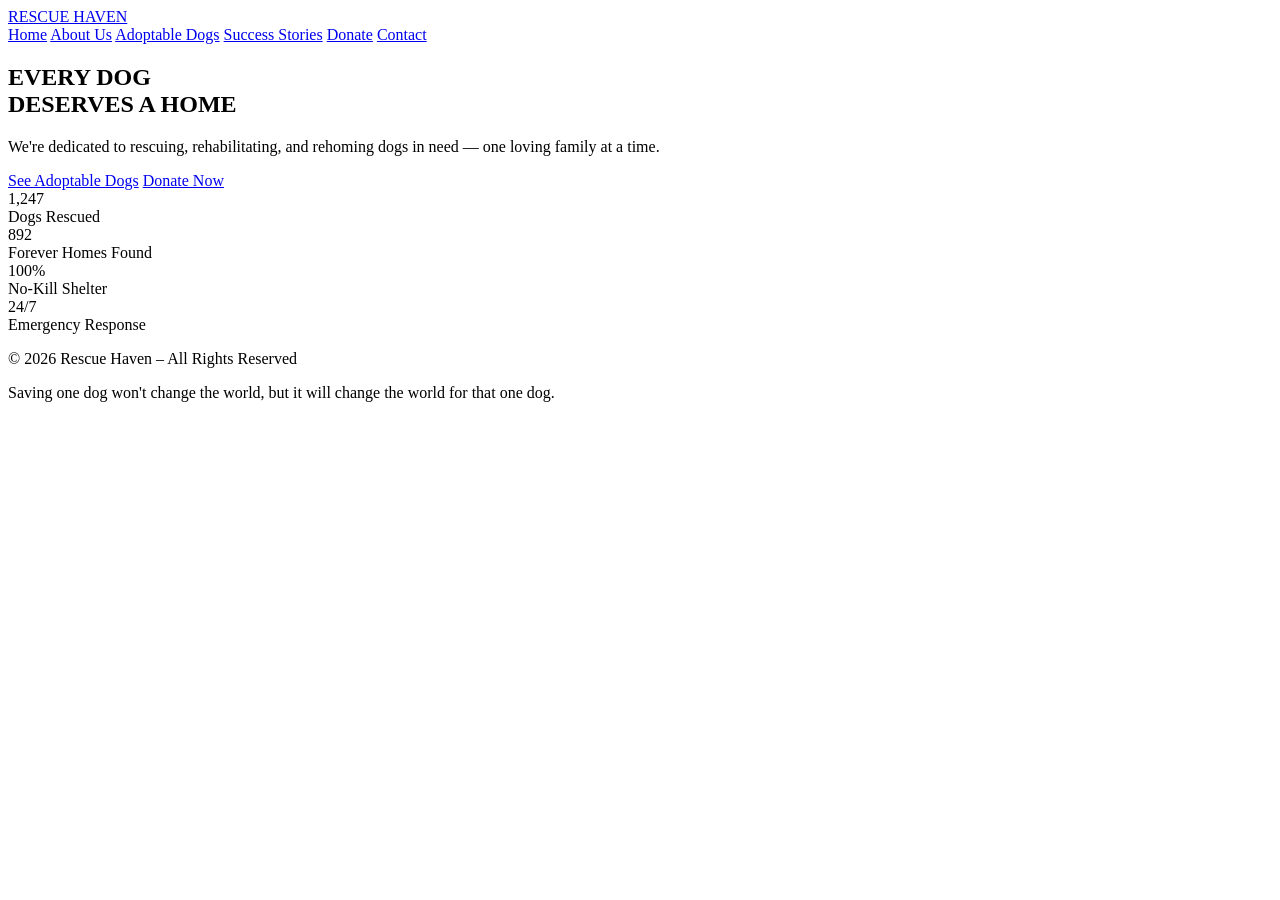
==== index.html @ bf62d2ef "Update index.html" ====
<!doctype html>
<html lang="en">
<head>
  <meta charset="UTF-8" />
  <meta name="viewport" content="width=device-width, initial-scale=1.0"/>
  <title>Rescue Haven – Saving Lives, One Paw at a Time</title>
  <link href="https://fonts.googleapis.com/css2?family=Bebas+Neue&family=Inter:wght@300;400;500;600;700&display=swap" rel="stylesheet">
  <link rel="stylesheet" href="style.css">
</head>
<body>

<header>
  <nav>
    <a href="#" class="logo">RESCUE HAVEN</a>
    <div class="nav-links">
      <a href="index.html" class="active">Home</a>
      <a href="/about.html">About Us</a>
      <a href="/adoptable-dogs.html">Adoptable Dogs</a>
      <a href="/success-stores.html">Success Stories</a>
      <a href="/donate.html">Donate</a>
      <a href="/contact.html">Contact</a>
    </div>
  </nav>
</header>

<section class="hero">
  <div class="hero-content">
    <h1>EVERY DOG<br>DESERVES A HOME</h1>
    <p>We're dedicated to rescuing, rehabilitating, and rehoming dogs in need — one loving family at a time.</p>
    <div class="hero-buttons">
      <a href="#" class="btn">See Adoptable Dogs</a>
      <a href="#" class="btn secondary-btn">Donate Now</a>
    </div>
  </div>
</section>

<section class="stats">
  <div class="stats-grid">
    <div class="stat-item">
      <div class="stat">1,247</div>
      <div class="stat-label">Dogs Rescued</div>
    </div>
    <div class="stat-item">
      <div class="stat">892</div>
      <div class="stat-label">Forever Homes Found</div>
    </div>
    <div class="stat-item">
      <div class="stat">100%</div>
      <div class="stat-label">No-Kill Shelter</div>
    </div>
    <div class="stat-item">
      <div class="stat">24/7</div>
      <div class="stat-label">Emergency Response</div>
    </div>
  </div>
</section>

<footer>
  <p>© 2026 Rescue Haven – All Rights Reserved</p>
  <p>Saving one dog won't change the world, but it will change the world for that one dog.</p>
</footer>

</body>
</html>
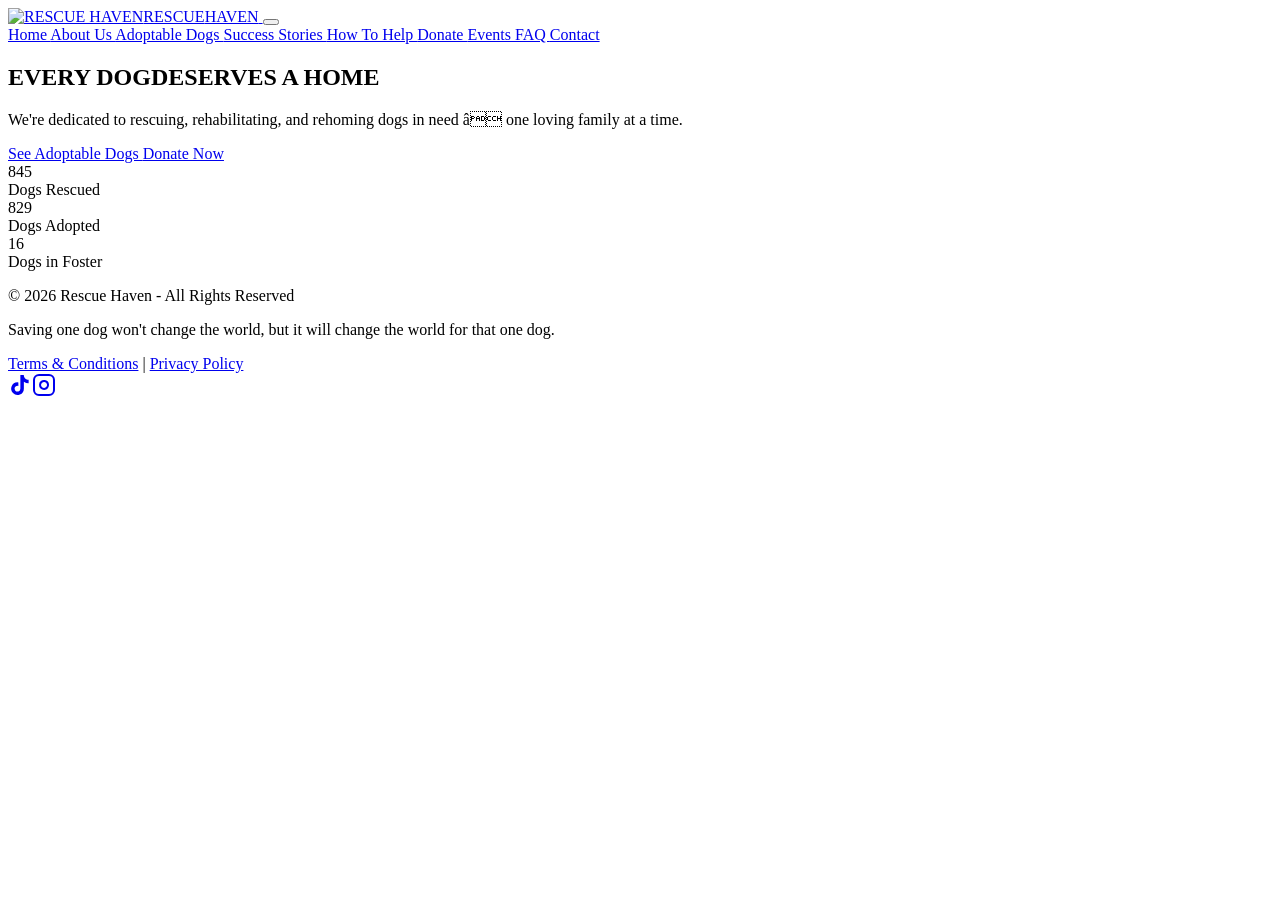
==== commit de334f84: "Updated header" ====
--- a/index.html
+++ b/index.html
@@ -1,64 +1,144 @@
-<!doctype html>
-<html lang="en">
-<head>
-  <meta charset="UTF-8" />
-  <meta name="viewport" content="width=device-width, initial-scale=1.0"/>
-  <title>Rescue Haven – Saving Lives, One Paw at a Time</title>
-  <link href="https://fonts.googleapis.com/css2?family=Bebas+Neue&family=Inter:wght@300;400;500;600;700&display=swap" rel="stylesheet">
-  <link rel="stylesheet" href="style.css">
-</head>
-<body>
-
-<header>
-  <nav>
-    <a href="#" class="logo">RESCUE HAVEN</a>
-    <div class="nav-links">
-      <a href="index.html" class="active">Home</a>
-      <a href="/about.html">About Us</a>
-      <a href="/adoptable-dogs.html">Adoptable Dogs</a>
-      <a href="/success-stores.html">Success Stories</a>
-      <a href="/donate.html">Donate</a>
-      <a href="/contact.html">Contact</a>
-    </div>
-  </nav>
-</header>
-
-<section class="hero">
-  <div class="hero-content">
-    <h1>EVERY DOG<br>DESERVES A HOME</h1>
-    <p>We're dedicated to rescuing, rehabilitating, and rehoming dogs in need — one loving family at a time.</p>
-    <div class="hero-buttons">
-      <a href="#" class="btn">See Adoptable Dogs</a>
-      <a href="#" class="btn secondary-btn">Donate Now</a>
-    </div>
-  </div>
-</section>
-
-<section class="stats">
-  <div class="stats-grid">
-    <div class="stat-item">
-      <div class="stat">1,247</div>
-      <div class="stat-label">Dogs Rescued</div>
-    </div>
-    <div class="stat-item">
-      <div class="stat">892</div>
-      <div class="stat-label">Forever Homes Found</div>
-    </div>
-    <div class="stat-item">
-      <div class="stat">100%</div>
-      <div class="stat-label">No-Kill Shelter</div>
-    </div>
-    <div class="stat-item">
-      <div class="stat">24/7</div>
-      <div class="stat-label">Emergency Response</div>
-    </div>
-  </div>
-</section>
-
-<footer>
-  <p>© 2026 Rescue Haven – All Rights Reserved</p>
-  <p>Saving one dog won't change the world, but it will change the world for that one dog.</p>
-</footer>
-
-</body>
-</html>
+
+<!DOCTYPE html>
+<html lang="en">
+<head>
+  <meta charset="UTF-8">
+  <meta name="viewport" content="width=device-width, initial-scale=1.0">
+  <title>Rescue Haven</title>
+  <link rel="stylesheet" href="style.css">
+</head>
+<body>
+  <header>
+    
+  <nav>
+    <a href="#" class="logo">
+      <img src="images/logo.png" alt="RESCUE HAVEN" class="logo-img"><span class="logo-text"><span class="logo-line">RESCUE</span><span class="logo-line">HAVEN</span></span>
+    </a>
+    <button type="button" class="burger-btn" aria-label="Open menu" aria-expanded="false">
+      <span></span><span></span><span></span>
+    </button>
+    <div class="nav-links">
+      
+          <a href="index.html" class="active">
+            Home
+          </a>
+        
+          <a href="about.html" >
+            About Us
+          </a>
+        
+          <a href="adoptable-dogs.html" >
+            Adoptable Dogs
+          </a>
+        
+          <a href="success-stories.html" >
+            Success Stories
+          </a>
+        
+          <a href="how-to-help.html" >
+            How To Help
+          </a>
+        
+          <a href="donate.html" >
+            Donate
+          </a>
+        
+          <a href="events.html" >
+            Events
+          </a>
+        
+          <a href="faq.html" >
+            FAQ
+          </a>
+        
+          <a href="contact.html" >
+            Contact
+          </a>
+        
+    </div>
+  </nav>
+
+  </header>
+
+  
+        <section class="hero" >
+          <div class="hero-content">
+            <h1>EVERY DOGDESERVES A HOME</h1>
+            <p>We&#039;re dedicated to rescuing, rehabilitating, and rehoming dogs in need â one loving family at a time.</p>
+            <div class="page-content"></div>
+            
+              <div class="hero-buttons">
+                
+                  <a href="adoptable-dogs.html" class="btn ">
+                    See Adoptable Dogs
+                  </a>
+                
+                  <a href="donate.html" class="btn secondary-btn">
+                    Donate Now
+                  </a>
+                
+              </div>
+            
+          </div>
+        </section>
+      
+
+  
+  <footer class="footer-centered">
+    
+      <section class="stats">
+        <div class="stats-grid">
+          
+            <div class="stat-item">
+              <div class="stat">845</div>
+              <div class="stat-label">Dogs Rescued</div>
+            </div>
+          
+            <div class="stat-item">
+              <div class="stat">829</div>
+              <div class="stat-label">Dogs Adopted</div>
+            </div>
+          
+            <div class="stat-item">
+              <div class="stat">16</div>
+              <div class="stat-label">Dogs in Foster</div>
+            </div>
+          
+        </div>
+      </section>
+    
+    <p>&copy; 2026 Rescue Haven - All Rights Reserved</p>
+    <p class="footer-tagline">Saving one dog won&#039;t change the world, but it will change the world for that one dog.</p>
+    
+    <div class="footer-links">
+      <a href="terms.html">Terms &amp; Conditions</a> | <a href="privacy.html">Privacy Policy</a>
+    </div>
+    
+      <div class="footer-social">
+        <a href="https://tiktok.com/@rescuehaven" target="_blank" rel="noopener" class="footer-social-a" title="tiktok"><svg xmlns="http://www.w3.org/2000/svg" width="24" height="24" viewBox="0 0 24 24" fill="currentColor" aria-hidden="true"><path d="M19.59 6.69a4.83 4.83 0 0 1-3.77-4.25V2h-3.45v13.67a2.89 2.89 0 0 1-5.2 1.74 2.89 2.89 0 0 1 2.31-4.64 2.93 2.93 0 0 1 .88.13V9.4a6.84 6.84 0 0 0-1-.05A6.33 6.33 0 0 0 5 20.1a6.34 6.34 0 0 0 10.86-4.43v-7a8.16 8.16 0 0 0 4.77 1.52v-3.4a4.85 4.85 0 0 1-1-.1z"/></svg></a><a href="https://instagram.com/rescuehaven" target="_blank" rel="noopener" class="footer-social-a" title="instagram"><svg xmlns="http://www.w3.org/2000/svg" width="24" height="24" viewBox="0 0 24 24" fill="none" stroke="currentColor" stroke-width="2" aria-hidden="true"><rect x="2" y="2" width="20" height="20" rx="5" ry="5"/><path d="M16 11.37A4 4 0 1 1 12.63 8 4 4 0 0 1 16 11.37z"/><line x1="17.5" y1="6.5" x2="17.51" y2="6.5"/></svg></a>
+      </div>
+    
+  </footer>
+
+  <script>
+  (function() {
+    var btn = document.querySelector('.burger-btn');
+    var links = document.querySelector('.nav-links');
+    if (btn && links) {
+      btn.addEventListener('click', function() {
+        var open = links.classList.toggle('nav-open');
+        btn.setAttribute('aria-expanded', open ? 'true' : 'false');
+        btn.setAttribute('aria-label', open ? 'Close menu' : 'Open menu');
+      });
+      links.querySelectorAll('a').forEach(function(a) {
+        a.addEventListener('click', function() {
+          links.classList.remove('nav-open');
+          btn.setAttribute('aria-expanded', 'false');
+          btn.setAttribute('aria-label', 'Open menu');
+        });
+      });
+    }
+  })();
+  </script>
+</body>
+</html>
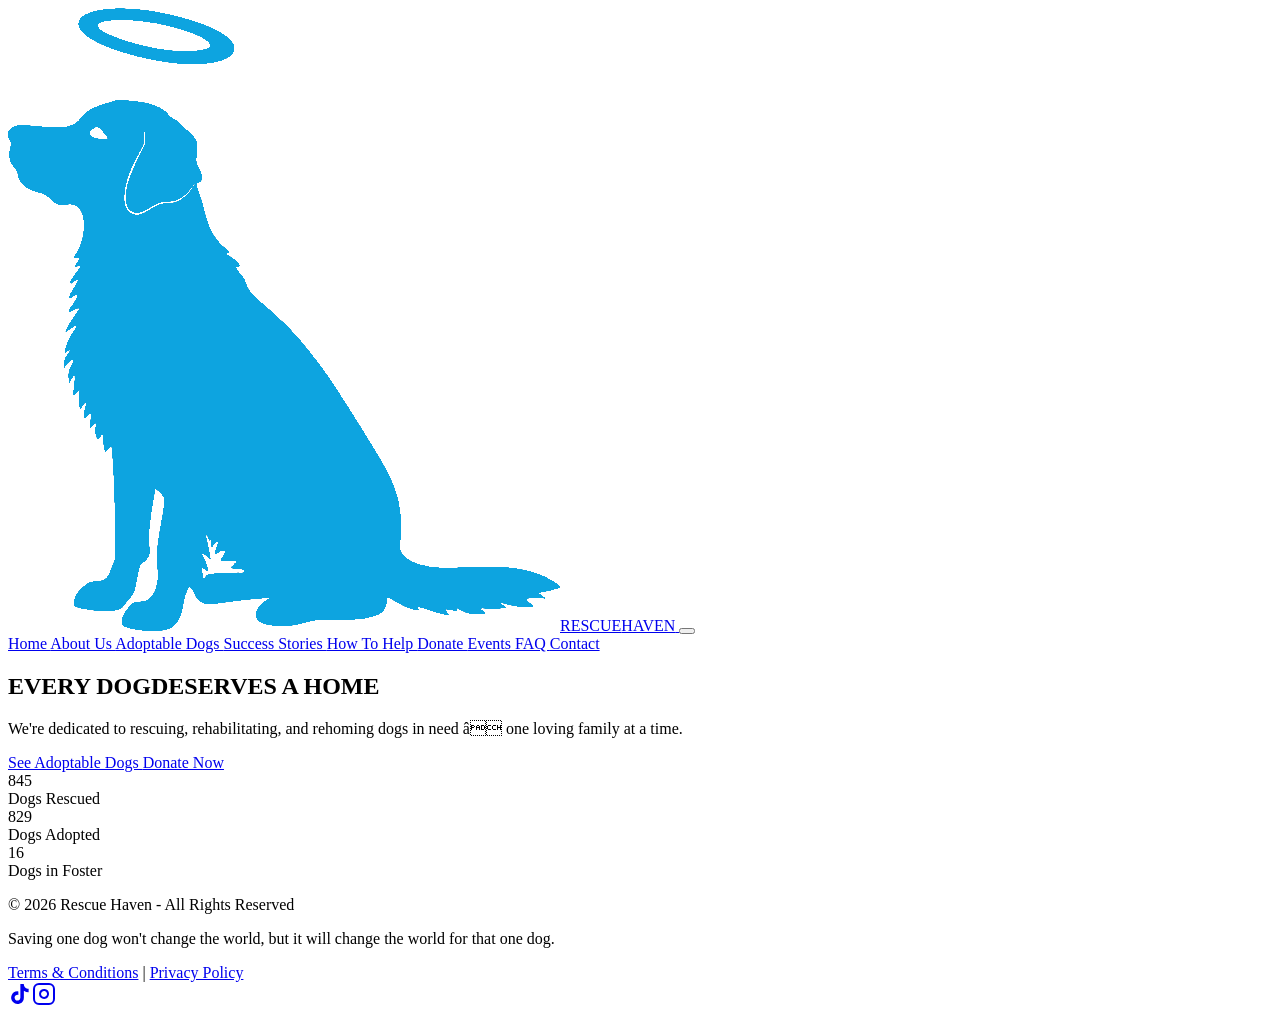
==== commit 103a11bd: "Updated header" ====
--- a/index.html
+++ b/index.html
@@ -5,7 +5,7 @@
   <meta charset="UTF-8">
   <meta name="viewport" content="width=device-width, initial-scale=1.0">
   <title>Rescue Haven</title>
-  <link rel="stylesheet" href="style.css">
+  <link rel="stylesheet" href="style.css?v=20260327">
 </head>
 <body>
   <header>
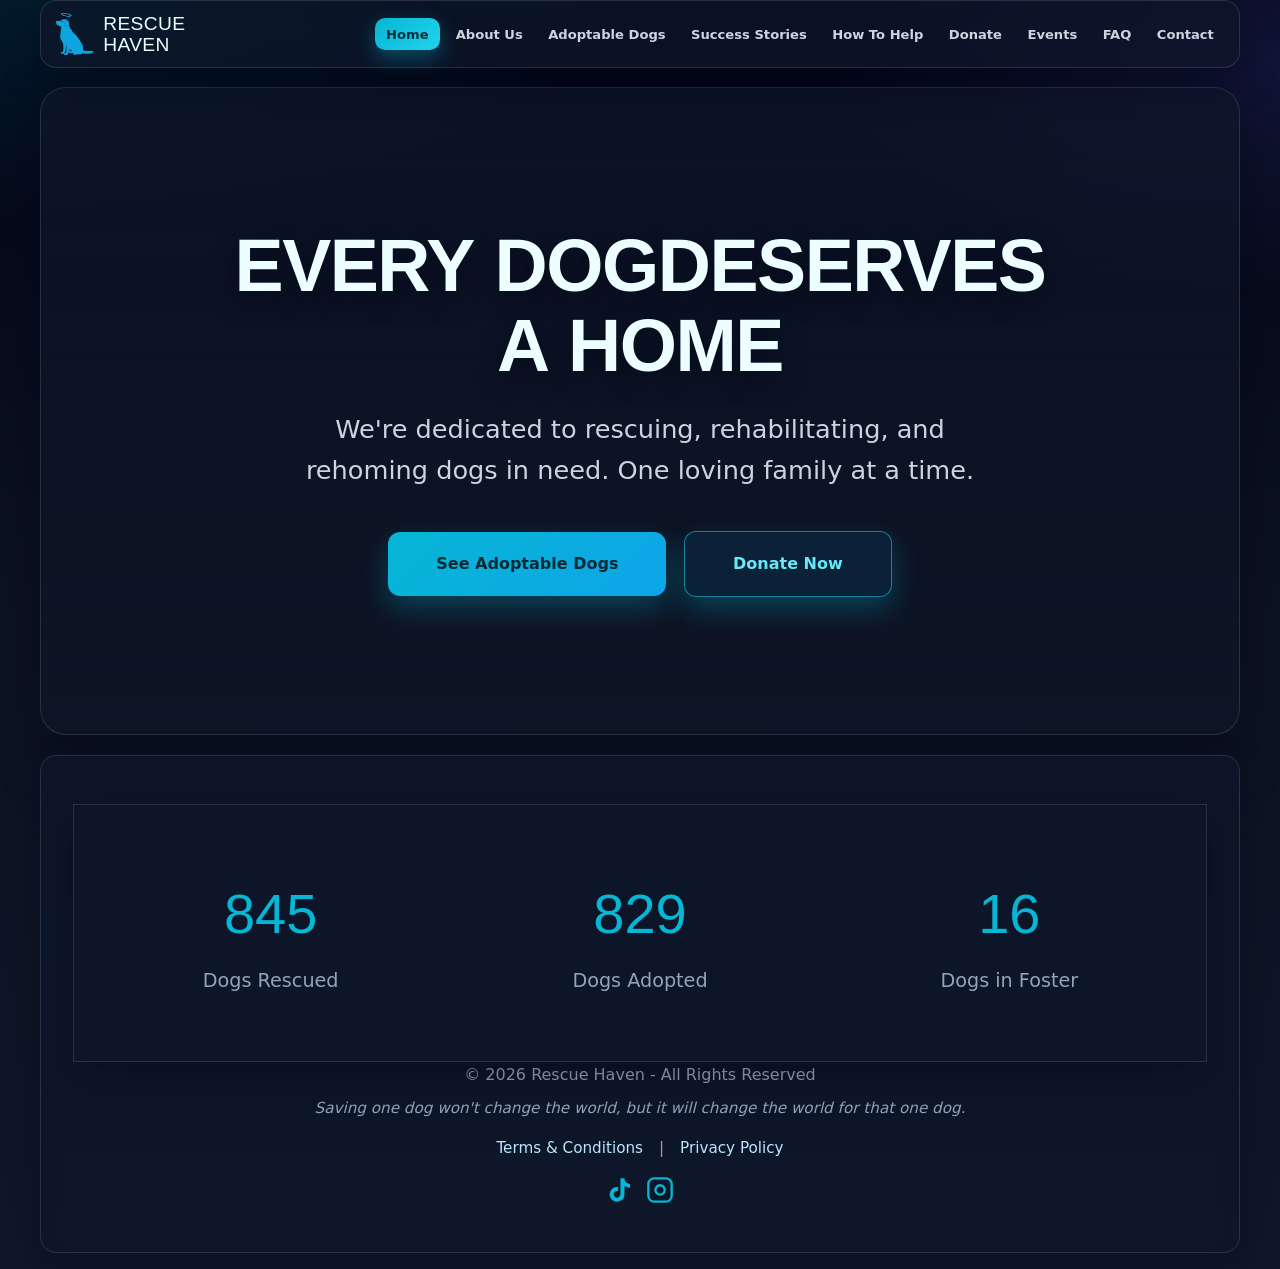
==== commit 0c39a88d: "Updated page: index.html" ====
--- a/index.html
+++ b/index.html
@@ -64,7 +64,7 @@
         <section class="hero" >
           <div class="hero-content">
             <h1>EVERY DOGDESERVES A HOME</h1>
-            <p>We&#039;re dedicated to rescuing, rehabilitating, and rehoming dogs in need â one loving family at a time.</p>
+            <p>We&#039;re dedicated to rescuing, rehabilitating, and rehoming dogs in need. One loving family at a time.</p>
             <div class="page-content"></div>
             
               <div class="hero-buttons">
--- a/style.css
+++ b/style.css
@@ -0,0 +1,1236 @@
+:root {
+  --black: #0F172A;
+  --gold: #D4AF37;
+  --gold-dark: #B8860B;
+  --gray-dark: #1E293B;
+  --gray: #334155;
+  --text-light: #F1F5F9;
+  --text-muted: #CBD5E1;
+  --accent-red: #EF4444;
+}
+
+* {
+  margin: 0;
+  padding: 0;
+  box-sizing: border-box;
+}
+
+body {
+  font-family: 'Inter', system-ui, sans-serif;
+  background: var(--black);
+  color: var(--text-light);
+  line-height: 1.6;
+}
+
+/* Header & Navigation */
+header {
+  background: linear-gradient(to bottom, var(--black), #0F172A);
+  padding: 1.5rem 2rem;
+  position: sticky;
+  top: 0;
+  z-index: 100;
+  border-bottom: 1px solid var(--gray);
+}
+
+nav {
+  max-width: 1200px;
+  margin: 0 auto;
+  display: flex;
+  justify-content: space-between;
+  align-items: center;
+}
+
+.logo {
+  font-family: 'Bebas Neue', sans-serif;
+  font-size: 2.8rem;
+  color: var(--gold);
+  text-decoration: none;
+  letter-spacing: 0.05em;
+  display: inline-flex;
+  align-items: center;
+  gap: 0.6rem;
+}
+
+.logo .logo-img {
+  height: 2.2em;
+  width: auto;
+  object-fit: contain;
+  align-self: center;
+}
+
+.logo .logo-text {
+  display: flex;
+  flex-direction: column;
+  align-items: flex-start;
+  line-height: 1.1;
+}
+
+.logo .logo-line {
+  display: block;
+}
+
+.nav-links {
+  display: flex;
+  gap: 2.5rem;
+}
+
+.nav-links a {
+  color: var(--text-light);
+  text-decoration: none;
+  font-weight: 500;
+  font-size: 1.1rem;
+  transition: color 0.3s;
+  text-align: center;
+}
+
+.nav-links a:hover {
+  color: var(--gold);
+}
+
+/* Burger menu (mobile) */
+.burger-btn {
+  display: none;
+  flex-direction: column;
+  justify-content: center;
+  gap: 5px;
+  width: 44px;
+  height: 44px;
+  padding: 10px;
+  background: transparent;
+  border: 1px solid var(--gray);
+  border-radius: 8px;
+  cursor: pointer;
+  color: var(--gold);
+  transition: background 0.2s, border-color 0.2s;
+}
+
+.burger-btn:hover {
+  background: var(--gray-dark);
+  border-color: var(--gold);
+}
+
+.burger-btn span {
+  display: block;
+  width: 22px;
+  height: 2px;
+  background: currentColor;
+  border-radius: 1px;
+  transition: transform 0.25s, opacity 0.25s;
+}
+
+.burger-btn[aria-expanded="true"] span:nth-child(1) {
+  transform: translateY(7px) rotate(45deg);
+}
+
+.burger-btn[aria-expanded="true"] span:nth-child(2) {
+  opacity: 0;
+}
+
+.burger-btn[aria-expanded="true"] span:nth-child(3) {
+  transform: translateY(-7px) rotate(-45deg);
+}
+
+@media (max-width: 768px) {
+  header {
+    padding: 1rem 1.25rem;
+  }
+
+  nav {
+    flex-wrap: wrap;
+  }
+
+  .burger-btn {
+    display: flex;
+    order: 2;
+    margin-left: auto;
+  }
+
+  .logo {
+    order: 1;
+    font-size: 2.2rem;
+  }
+
+  .nav-links {
+    display: none;
+    order: 3;
+    width: 100%;
+    flex-direction: column;
+    gap: 0;
+    padding: 1rem 0;
+    border-top: 1px solid var(--gray);
+    margin-top: 0.75rem;
+  }
+
+  .nav-links.nav-open {
+    display: flex;
+  }
+
+  .nav-links a {
+    padding: 0.9rem 1.25rem;
+    border-bottom: 1px solid var(--gray);
+    font-size: 1.05rem;
+  }
+
+  .nav-links a:last-child {
+    border-bottom: none;
+  }
+}
+
+/* Hero Section */
+.hero {
+  background: linear-gradient(rgba(15,23,42,0.7), rgba(15,23,42,0.4)),
+              url('https://images.unsplash.com/photo-1583511655857-d19b40a7a54e?ixlib=rb-4.0.3&auto=format&fit=crop&w=2340&q=80') center/cover no-repeat;
+  min-height: 90vh;
+  display: flex;
+  align-items: center;
+  justify-content: center;
+  text-align: center;
+  padding: 0 2rem;
+}
+
+.hero-content {
+  max-width: 900px;
+}
+
+.hero h1 {
+  font-family: 'Bebas Neue', sans-serif;
+  font-size: 7rem;
+  color: var(--gold);
+  line-height: 0.95;
+  margin-bottom: 1.5rem;
+  text-shadow: 0 4px 15px rgba(0,0,0,0.6);
+}
+
+.hero p {
+  font-size: 1.6rem;
+  margin-bottom: 2.5rem;
+  max-width: 700px;
+  margin-left: auto;
+  margin-right: auto;
+  color: var(--text-light);
+}
+
+.hero-buttons {
+  margin-top: 2rem;
+}
+
+.btn {
+  display: inline-block;
+  background: var(--gold);
+  color: var(--black);
+  font-family: 'Bebas Neue', sans-serif;
+  font-size: 2rem;
+  padding: 1.2rem 3rem;
+  border-radius: 12px;
+  text-decoration: none;
+  transition: all 0.3s;
+  box-shadow: 0 6px 20px rgba(212,175,55,0.3);
+}
+
+.btn:hover {
+  background: var(--gold-dark);
+  transform: translateY(-4px);
+  box-shadow: 0 12px 30px rgba(212,175,55,0.4);
+}
+
+.secondary-btn {
+  background: transparent;
+  border: 2px solid var(--gold);
+  color: var(--gold);
+  margin-left: 1.5rem;
+}
+
+.secondary-btn:hover {
+  background: var(--gold);
+  color: var(--black);
+}
+
+/* Stats Section */
+.stats {
+  background: var(--gray-dark);
+  padding: 4rem 2rem;
+  text-align: center;
+}
+
+.stats-grid {
+  max-width: 1200px;
+  margin: 0 auto;
+  display: grid;
+  grid-template-columns: repeat(auto-fit, minmax(220px, 1fr));
+  gap: 2.5rem;
+}
+
+.stat-item .stat {
+  font-family: 'Bebas Neue', sans-serif;
+  font-size: 3.5rem;
+  color: var(--gold);
+  margin-bottom: 0.5rem;
+}
+
+.stat-label {
+  font-size: 1.2rem;
+  color: var(--text-muted);
+}
+
+/* Footer */
+footer {
+  background: var(--black);
+  padding: 3rem 2rem;
+  color: var(--text-muted);
+  border-top: 1px solid var(--gray);
+}
+
+footer.footer-centered {
+  text-align: center;
+}
+
+.footer-tagline {
+  margin-top: 0.5rem;
+  font-size: 0.95rem;
+  color: var(--text-muted);
+  font-style: italic;
+}
+
+/* ──────────────────────────────────────────────── */
+/* Adoptable Dogs Page Styles – added below         */
+
+.page-container {
+  max-width: 1200px;
+  margin: 0 auto;
+  padding: 2rem 1rem;
+}
+
+.page-title {
+  font-family: 'Bebas Neue', sans-serif;
+  font-size: 5.5rem;
+  color: var(--gold);
+  text-align: center;
+  margin-bottom: 0.8rem;
+  line-height: 1;
+  text-shadow: 0 4px 15px rgba(0,0,0,0.6);
+}
+
+.page-subtitle {
+  text-align: center;
+  font-size: 1.5rem;
+  color: var(--text-muted);
+  margin-bottom: 3rem;
+  max-width: 800px;
+  margin-left: auto;
+  margin-right: auto;
+}
+
+.filters {
+  background: var(--gray-dark);
+  padding: 1.5rem;
+  border-radius: 12px;
+  margin-bottom: 3rem;
+  display: flex;
+  flex-wrap: wrap;
+  gap: 1rem;
+  justify-content: center;
+  border: 1px solid var(--gray);
+}
+
+.filters select,
+.filters input {
+  background: var(--black);
+  color: var(--text-light);
+  border: 1px solid var(--gray);
+  padding: 0.9rem 1.2rem;
+  border-radius: 8px;
+  font-size: 1rem;
+  min-width: 180px;
+  cursor: pointer;
+}
+
+.filters button {
+  background: var(--gold);
+  color: var(--black);
+  border: none;
+  padding: 0.9rem 2rem;
+  border-radius: 8px;
+  font-family: 'Bebas Neue', sans-serif;
+  font-size: 1.4rem;
+  cursor: pointer;
+  transition: all 0.3s;
+}
+
+.filters button:hover {
+  background: var(--gold-dark);
+  transform: translateY(-2px);
+}
+
+.dogs-grid {
+  display: grid;
+  grid-template-columns: repeat(auto-fill, minmax(320px, 1fr));
+  gap: 2rem;
+}
+
+.dog-card {
+  position: relative;
+  background: var(--gray-dark);
+  border-radius: 12px;
+  overflow: hidden;
+  border: 1px solid var(--gray);
+  transition: all 0.3s ease;
+  text-decoration: none;
+  color: inherit;
+  display: block;
+  cursor: pointer;
+}
+
+.dog-card:hover {
+  transform: translateY(-8px);
+  box-shadow: 0 12px 30px rgba(212, 175, 85, 0.18);
+  border-color: var(--gold);
+}
+
+.dog-card img {
+  width: 100%;
+  height: 300px;              /* slightly taller for safer crop */
+  object-fit: cover;          /* keep aspect ratio, no stretch */
+  object-position: center top;/* bias toward faces at top */
+}
+
+.status-ribbon {
+  position: absolute;
+  top: 0.9rem;
+  left: -1.2rem;
+  padding: 0.3rem 1.8rem;
+  background: var(--gold);
+  color: var(--black);
+  font-family: 'Bebas Neue', sans-serif;
+  font-size: 1.2rem;
+  text-transform: uppercase;
+  letter-spacing: 0.06em;
+  transform: rotate(-45deg);
+  transform-origin: left top;
+  box-shadow: 0 6px 16px rgba(0,0,0,0.45);
+}
+
+.status-ribbon.status-available {
+  background: #22C55E; /* green */
+  color: #052e16;
+}
+
+.status-ribbon.status-adopted {
+  background: #6B7280; /* gray */
+  color: #020617;
+}
+
+.status-ribbon.status-rest {
+  background: #F97316; /* orange */
+  color: #02131c;
+}
+
+.status-ribbon.status-other {
+  background: var(--gold);
+  color: var(--black);
+}
+
+.status-ribbon.status-urgent {
+  background: var(--accent-red);
+  color: #fef2f2;
+}
+
+.status-ribbon.status-reserved {
+  background: #6366F1; /* indigo */
+  color: #e0e7ff;
+}
+
+.status-ribbon.status-trial {
+  background: #0EA5E9; /* sky */
+  color: #e0f2fe;
+}
+
+.status-ribbon.status-recovery {
+  background: #EC4899; /* pink */
+  color: #fdf2f8;
+}
+
+.status-ribbon.status-special {
+  background: #FACC15; /* amber */
+  color: #422006;
+}
+
+.card-content {
+  padding: 1.5rem;
+  text-align: center;
+}
+
+.card-content .badges {
+  justify-content: center;
+}
+
+.dog-info {
+  padding: 1.5rem;
+  text-align: center;
+}
+
+.dog-info .badges {
+  justify-content: center;
+}
+
+.card-name {
+  font-family: 'Bebas Neue', sans-serif;
+  font-size: 2.6rem;
+  color: var(--gold);
+  margin: 0 0 1.25rem;
+  line-height: 1;
+  text-transform: uppercase;
+  letter-spacing: 0.02em;
+}
+
+.dog-card-actions {
+  margin: 1rem 0 0;
+}
+
+.dog-card-more-btn {
+  display: inline-block;
+  padding: 0.5rem 1.25rem;
+  background: var(--gold);
+  color: var(--black);
+  border-radius: 8px;
+  font-weight: 600;
+  font-size: 0.95rem;
+  transition: background 0.2s, transform 0.2s;
+}
+
+.dog-card:hover .dog-card-more-btn {
+  background: var(--gold-dark);
+}
+
+.badges {
+  display: flex;
+  flex-wrap: wrap;
+  gap: 0.6rem;
+  margin-bottom: 1rem;
+}
+
+.badge {
+  background: var(--gray);
+  color: var(--text-light);
+  padding: 0.35rem 1rem;
+  border-radius: 999px;
+  font-size: 0.9rem;
+  font-weight: 500;
+}
+
+.badge.age       { background: #3B82F6; }
+.badge.size      { background: #8B5CF6; }
+.badge.gender.male   { background: #60A5FA; }
+.badge.gender.female { background: #F472B6; }
+.badge.urgent    { background: var(--accent-red); color: white; }
+
+.bio {
+  font-size: 1.05rem;
+  color: var(--text-muted);
+  margin: 0 0 1.3rem;
+}
+
+/* Contact form (editable via Page Updater; can be wired to Formspree, Netlify Forms, etc.) */
+.contact-form-wrapper {
+  margin-top: 2rem;
+  max-width: 560px;
+  margin-left: auto;
+  margin-right: auto;
+}
+
+.contact-form {
+  display: flex;
+  flex-direction: column;
+  gap: 1rem;
+}
+
+.contact-form label {
+  display: block;
+  font-weight: 600;
+  color: var(--text-light);
+  margin-bottom: 0.35rem;
+}
+
+.contact-form input,
+.contact-form textarea {
+  width: 100%;
+  padding: 0.75rem 1rem;
+  background: var(--gray-dark);
+  border: 1px solid var(--gray);
+  border-radius: 8px;
+  color: var(--text-light);
+  font-family: inherit;
+  font-size: 1rem;
+}
+
+.contact-form input:focus,
+.contact-form textarea:focus {
+  outline: none;
+  border-color: var(--gold);
+  box-shadow: 0 0 0 2px rgba(212, 175, 85, 0.2);
+}
+
+.contact-form textarea {
+  min-height: 120px;
+  resize: vertical;
+}
+
+.contact-form .btn {
+  align-self: flex-start;
+  margin-top: 0.5rem;
+}
+
+.contact-form-success {
+  color: var(--gold);
+  font-weight: 600;
+  padding: 1rem 0;
+}
+
+.application-links-section {
+  margin-top: 2rem;
+  padding-top: 2rem;
+  border-top: 1px solid var(--gray);
+  text-align: center;
+}
+
+.application-links-buttons {
+  display: flex;
+  flex-wrap: wrap;
+  gap: 1rem;
+  justify-content: center;
+}
+
+.faq-list {
+  max-width: 900px;
+  margin: 0 auto;
+}
+
+.help-faq-list {
+  margin-top: 0.5rem;
+}
+
+/* Events page */
+.events-list {
+  display: flex;
+  flex-direction: column;
+  gap: 1.25rem;
+  max-width: 700px;
+  margin: 0 auto;
+}
+
+.event-card {
+  background: var(--gray-dark);
+  border: 1px solid var(--gray);
+  border-radius: 12px;
+  padding: 1.25rem;
+}
+
+.event-date {
+  font-size: 0.9rem;
+  color: var(--gold);
+  margin-bottom: 0.35rem;
+}
+
+.event-type {
+  font-size: 0.85rem;
+  color: var(--text-muted);
+  text-transform: uppercase;
+  letter-spacing: 0.04em;
+  margin-bottom: 0.5rem;
+}
+
+.event-title {
+  font-family: 'Bebas Neue', sans-serif;
+  font-size: 1.6rem;
+  color: var(--text-light);
+  margin: 0 0 0.5rem;
+  line-height: 1.2;
+}
+
+.event-description {
+  font-size: 1rem;
+  color: var(--text-muted);
+  margin: 0;
+  line-height: 1.5;
+}
+
+.faq-item + .faq-item {
+  margin-top: 1rem;
+}
+
+.faq-question {
+  width: 100%;
+  display: flex;
+  justify-content: space-between;
+  align-items: center;
+  background: var(--gray-dark);
+  color: var(--text-light);
+  padding: 0.9rem 1.2rem;
+  border-radius: 10px;
+  border: 1px solid var(--gray);
+  font-family: 'Bebas Neue', sans-serif;
+  font-size: 1.4rem;
+  letter-spacing: 0.05em;
+  text-transform: uppercase;
+}
+
+.faq-question .faq-arrow {
+  font-size: 1.4rem;
+}
+
+.faq-answer {
+  margin-top: 0.4rem;
+  padding: 0.9rem 1.2rem 1.1rem;
+  background: #020617;
+  border-radius: 0 0 10px 10px;
+  border-left: 1px solid var(--gray);
+  border-right: 1px solid var(--gray);
+  border-bottom: 1px solid var(--gray);
+  font-size: 1rem;
+  color: var(--text-muted);
+}
+
+.btn-meet {
+  background: var(--gold);
+  color: var(--black);
+  padding: 0.8rem 1.6rem;
+  border-radius: 8px;
+  text-decoration: none;
+  font-family: 'Bebas Neue', sans-serif;
+  font-size: 1.4rem;
+  display: inline-block;
+  transition: all 0.3s;
+}
+
+.btn-meet:hover {
+  background: var(--gold-dark);
+  transform: translateY(-2px);
+}
+
+.no-results {
+  text-align: center;
+  padding: 5rem 1rem;
+  font-size: 1.6rem;
+  color: var(--text-muted);
+}
+
+.announcement-bar {
+  background: #FACC15;
+  color: #111827;
+  text-align: center;
+  padding: 0.7rem 1rem;
+  font-family: 'Bebas Neue', sans-serif;
+  letter-spacing: 0.08em;
+  text-transform: uppercase;
+  font-size: 1.1rem;
+}
+
+.ad-slot {
+  width: 100%;
+  max-width: 1200px;
+  margin: 0.75rem auto;
+  padding: 0 1rem;
+}
+
+.ad-card {
+  display: block;
+  border: 1px solid var(--gray);
+  border-radius: 12px;
+  overflow: hidden;
+  background: var(--gray-dark);
+}
+
+.ad-card img {
+  display: block;
+  width: 100%;
+  height: auto;
+  max-height: 180px;
+  object-fit: cover;
+}
+
+.footer-links {
+  margin-top: 1rem;
+  font-size: 0.95rem;
+  display: flex;
+  flex-wrap: wrap;
+  justify-content: center;
+  gap: 0.5rem 1rem;
+}
+
+.footer-links a {
+  color: var(--text-muted);
+  text-decoration: none;
+}
+
+.footer-links a:hover {
+  color: var(--gold);
+  text-decoration: underline;
+}
+
+.footer-social {
+  margin-top: 1rem;
+  display: flex;
+  flex-wrap: wrap;
+  gap: 0.75rem;
+  align-items: center;
+  justify-content: center;
+}
+
+.footer-social-a {
+  display: inline-flex;
+  align-items: center;
+  justify-content: center;
+  color: var(--gold);
+  text-decoration: none;
+  transition: opacity 0.2s;
+}
+
+.footer-social-a:hover {
+  opacity: 0.85;
+}
+
+.footer-social-a svg {
+  width: 28px;
+  height: 28px;
+  display: block;
+}
+
+/* Responsive adjustments */
+@media (max-width: 768px) {
+  .page-title {
+    font-size: 4rem;
+  }
+  .page-subtitle {
+    font-size: 1.3rem;
+  }
+  .filters {
+    flex-direction: column;
+    align-items: stretch;
+  }
+  .filters select,
+  .filters input,
+  .filters button {
+    min-width: auto;
+  }
+}
+
+.nav-links a.active {
+  background: var(--gold);
+  color: var(--black);
+  font-family: 'Bebas Neue', sans-serif;
+  font-size: 1.1rem;
+  padding: 0.55rem 1.15rem;
+  border-radius: 10px;
+  text-transform: uppercase;
+  letter-spacing: 0.05em;
+  box-shadow: 0 6px 20px rgba(212,175,55,0.3);
+  transition: all 0.3s;
+  box-sizing: border-box;
+}
+
+.nav-links a.active:hover {
+  background: var(--gold-dark);
+  transform: translateY(-3px);
+  box-shadow: 0 10px 25px rgba(212,175,55,0.4);
+}
+/* Modal Popup Styles */
+.modal {
+  display: none;
+  position: fixed;
+  inset: 0;
+  background: rgba(15, 23, 42, 0.85); /* dark overlay matching theme */
+  backdrop-filter: blur(4px);
+  z-index: 1000;
+  align-items: center;
+  justify-content: center;
+  opacity: 0;
+  transition: opacity 0.4s ease;
+}
+
+.modal.show {
+  display: flex;
+  opacity: 1;
+}
+
+.modal-content {
+  background: var(--gray-dark);
+  border: 1px solid var(--gray);
+  border-radius: 16px;
+  width: 90%;
+  max-width: 700px;
+  max-height: 90vh;
+  overflow-y: auto;
+  position: relative;
+  box-shadow: 0 20px 50px rgba(0,0,0,0.6);
+  transform: scale(0.8);
+  transition: transform 0.4s ease, opacity 0.4s ease;
+}
+
+.modal.show .modal-content {
+  transform: scale(1);
+}
+
+.modal-close {
+  position: absolute;
+  top: 1rem;
+  right: 1.5rem;
+  background: transparent;
+  border: none;
+  color: var(--gold);
+  font-size: 3rem;
+  font-weight: bold;
+  cursor: pointer;
+  line-height: 1;
+  transition: color 0.3s, transform 0.3s;
+}
+
+.modal-close:hover,
+.modal-close:focus {
+  color: var(--gold-dark);
+  transform: rotate(90deg);
+}
+
+.modal-header {
+  padding: 2rem 2rem 1rem;
+  text-align: center;
+  border-bottom: 1px solid var(--gray);
+}
+
+.modal-photo {
+  width: 100%;
+  max-height: 450px;
+  object-fit: cover;
+  object-position: center top;
+  border-bottom: 1px solid var(--gray);
+}
+
+.modal-body {
+  padding: 2rem;
+}
+
+.full-bio {
+  font-size: 1.15rem;
+  margin-bottom: 2rem;
+  color: var(--text-light);
+}
+
+.details-grid {
+  display: grid;
+  grid-template-columns: auto 1fr;
+  gap: 1rem 2rem;
+  font-size: 1.1rem;
+}
+
+.details-label {
+  font-weight: 600;
+  color: var(--gold);
+  text-align: right;
+}
+
+.details-value {
+  color: var(--text-muted);
+}
+
+/* Responsive modal */
+@media (max-width: 768px) {
+  .modal-content {
+    width: 95%;
+    max-height: 95vh;
+  }
+  .modal-body {
+    padding: 1.5rem;
+  }
+  .details-grid {
+    grid-template-columns: 1fr;
+    gap: 0.8rem;
+  }
+  .details-label {
+    text-align: left;
+  }
+}
+
+/* =========================================================
+   PROTOTYPE CLIENT DEMO REBRAND (high-priority overrides)
+   ========================================================= */
+@import url('https://fonts.googleapis.com/css2?family=Plus+Jakarta+Sans:wght@400;500;600;700;800&family=Sora:wght@600;700;800&display=swap');
+
+:root {
+  --black: #0f172a;
+  --gold: #06b6d4;
+  --gold-dark: #0891b2;
+  --gray-dark: #111827;
+  --gray: #1f2937;
+  --text-light: #e2e8f0;
+  --text-muted: #94a3b8;
+  --accent-red: #f43f5e;
+}
+
+body {
+  font-family: 'Plus Jakarta Sans', system-ui, -apple-system, sans-serif;
+  background:
+    radial-gradient(1200px 520px at 0% -5%, rgba(6,182,212,0.15), transparent 55%),
+    radial-gradient(900px 460px at 100% 5%, rgba(99,102,241,0.14), transparent 50%),
+    linear-gradient(180deg, #020617 0%, #0b1220 45%, #0f172a 100%);
+  color: var(--text-light);
+}
+
+header {
+  position: sticky;
+  top: 0;
+  margin: 0 auto;
+  width: min(1200px, calc(100% - 2rem));
+  border-radius: 16px;
+  border: 1px solid rgba(148,163,184,0.2);
+  background: rgba(15,23,42,0.72);
+  backdrop-filter: blur(12px);
+  box-shadow: 0 14px 36px rgba(2, 6, 23, 0.45);
+}
+
+nav {
+  max-width: none;
+  gap: clamp(0.75rem, 2vw, 1.25rem);
+  flex-wrap: wrap;
+  row-gap: 0.5rem;
+  align-items: center;
+}
+
+.logo {
+  font-family: 'Sora', sans-serif;
+  font-size: 1.45rem;
+  color: #ecfeff;
+  letter-spacing: 0.02em;
+  flex-shrink: 0;
+  min-width: 0;
+  max-width: min(48vw, 20rem);
+}
+
+.nav-links {
+  display: flex;
+  align-items: center;
+  justify-content: flex-end;
+  flex-wrap: wrap;
+  gap: 0.35rem 0.55rem;
+  min-width: 0;
+  flex: 1 1 auto;
+  margin-left: auto;
+}
+
+.nav-links a {
+  border-radius: 999px;
+  padding: 0.45rem 0.95rem;
+  font-size: 0.95rem;
+  font-weight: 600;
+  color: #cbd5e1;
+}
+
+.nav-links a:hover {
+  color: #ecfeff;
+  background: rgba(148,163,184,0.16);
+}
+
+.nav-links a.active {
+  background: linear-gradient(135deg, #06b6d4 0%, #22d3ee 100%);
+  color: #042f3a;
+  font-family: 'Plus Jakarta Sans', system-ui, sans-serif;
+  font-size: 0.95rem;
+  padding: 0.45rem 0.95rem;
+  text-transform: none;
+  letter-spacing: 0;
+  box-shadow: 0 8px 20px rgba(6, 182, 212, 0.35);
+  box-sizing: border-box;
+}
+
+/* Rebrand block above sets `.nav-links { display: flex }` for all widths; restore collapsible menu on small screens */
+@media (max-width: 768px) {
+  header nav .nav-links:not(.nav-open) {
+    display: none;
+  }
+
+  header nav .nav-links.nav-open {
+    display: flex;
+  }
+}
+
+.hero {
+  border-radius: 26px;
+  margin: 1.2rem auto 0;
+  width: min(1200px, calc(100% - 2rem));
+  min-height: 72vh;
+  overflow: hidden;
+  border: 1px solid rgba(148,163,184,0.2);
+  box-shadow: 0 20px 48px rgba(2, 6, 23, 0.5);
+}
+
+.hero-content {
+  max-width: 820px;
+}
+
+.hero h1,
+.page-title {
+  font-family: 'Sora', sans-serif;
+  color: #ecfeff;
+  text-transform: none;
+  letter-spacing: -0.02em;
+  text-shadow: 0 8px 22px rgba(2, 6, 23, 0.6);
+}
+
+.hero h1 {
+  font-size: clamp(2.3rem, 6vw, 4.6rem);
+  line-height: 1.08;
+  word-spacing: 0.04em;
+}
+
+.hero p,
+.page-subtitle,
+.bio,
+.event-description {
+  color: #cbd5e1;
+}
+
+.btn,
+.filters button,
+.btn-meet {
+  font-family: 'Plus Jakarta Sans', system-ui, sans-serif;
+  text-transform: none;
+  letter-spacing: 0;
+  font-size: 1rem;
+  font-weight: 700;
+  border-radius: 12px;
+  background: linear-gradient(135deg, #06b6d4 0%, #0ea5e9 100%);
+  color: #062a34;
+  box-shadow: 0 12px 28px rgba(6, 182, 212, 0.28);
+}
+
+.btn:hover,
+.filters button:hover,
+.btn-meet:hover {
+  background: linear-gradient(135deg, #22d3ee 0%, #38bdf8 100%);
+}
+
+.secondary-btn {
+  background: rgba(2, 132, 199, 0.12);
+  border: 1px solid rgba(34, 211, 238, 0.55);
+  color: #67e8f9;
+}
+
+.secondary-btn:hover {
+  background: rgba(6, 182, 212, 0.25);
+  color: #cffafe;
+}
+
+.hero-buttons {
+  display: flex;
+  flex-wrap: wrap;
+  align-items: center;
+  justify-content: center;
+  gap: 0.85rem 1.1rem;
+}
+
+.hero-buttons .btn {
+  margin: 0;
+}
+
+.stats,
+.filters,
+.dog-card,
+.event-card,
+.faq-question,
+.modal-content,
+.contact-form input,
+.contact-form textarea,
+.page-container,
+footer {
+  border: 1px solid rgba(148,163,184,0.2);
+  background: rgba(15, 23, 42, 0.72);
+  backdrop-filter: blur(8px);
+  box-shadow: 0 14px 36px rgba(2, 6, 23, 0.32);
+}
+
+.page-container {
+  border-radius: 18px;
+  padding: 2.2rem 1.3rem;
+}
+
+.filters select,
+.filters input,
+.contact-form input,
+.contact-form textarea {
+  background: rgba(2, 6, 23, 0.55);
+  border: 1px solid rgba(148,163,184,0.35);
+}
+
+.dog-card,
+.event-card {
+  border-radius: 16px;
+}
+
+.dog-card:hover {
+  transform: translateY(-6px) scale(1.01);
+  border-color: rgba(34, 211, 238, 0.7);
+}
+
+.status-ribbon {
+  background: linear-gradient(135deg, #22d3ee 0%, #06b6d4 100%);
+  color: #083344;
+}
+
+.announcement-bar {
+  background: linear-gradient(90deg, #22d3ee 0%, #818cf8 100%);
+  color: #082f49;
+  font-family: 'Plus Jakarta Sans', system-ui, sans-serif;
+  font-weight: 800;
+  letter-spacing: 0.02em;
+  text-transform: none;
+}
+
+.ad-slot {
+  max-width: 1200px;
+  margin: 1rem auto;
+}
+
+.ad-card {
+  border: 1px solid rgba(148,163,184,0.28);
+  background: rgba(15,23,42,0.7);
+}
+
+footer {
+  margin: 1.2rem auto 1rem;
+  width: min(1200px, calc(100% - 2rem));
+  border-radius: 16px;
+  text-align: center;
+}
+
+.footer-links a {
+  color: #bae6fd;
+}
+
+.footer-links a:hover {
+  color: #67e8f9;
+}
+
+@media (max-width: 1280px) and (min-width: 769px) {
+  header {
+    top: 0;
+    width: min(1200px, calc(100% - 1rem));
+    padding: 0.75rem 0.95rem;
+  }
+
+  .logo {
+    font-size: 1.2rem;
+  }
+
+  .nav-links {
+    gap: 0.35rem;
+    flex-wrap: wrap;
+    justify-content: flex-end;
+  }
+
+  .nav-links a {
+    padding: 0.3rem 0.62rem;
+    font-size: 0.82rem;
+  }
+
+  .nav-links a.active {
+    font-size: 0.82rem;
+    padding: 0.35rem 0.72rem;
+  }
+}
